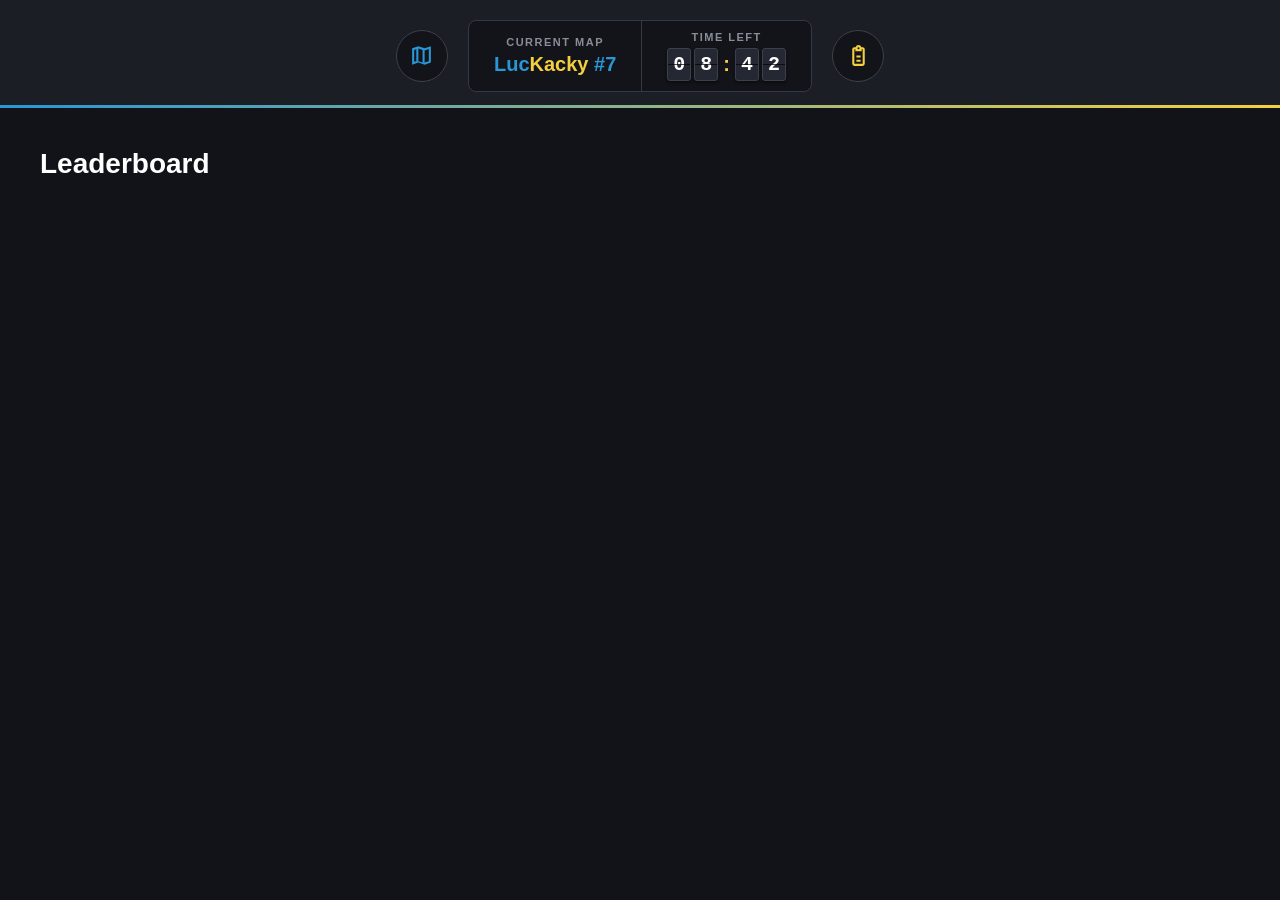
==== leaderboard.html @ 28912944 "Update website" ====
<!DOCTYPE html>
<html lang="en">

<head>
    <meta charset="UTF-8">
    <meta name="viewport" content="width=device-width, initial-scale=1.0">

    <title>LucKacky - Leaderboard</title>

    <link rel="stylesheet" href="style.css">
</head>

<body>

    <!-- Bandeau supérieur -->
    <header id="site-header"></header>

    <main>

        <h2>Leaderboard</h2>

    </main>

    <script src="script.js"></script>
    
</body>

</html>
---- style.css ----
* {
    box-sizing: border-box;
}

body {
    margin: 0;
    background-color: #111318;
    color: white;
    font-family: Arial, sans-serif;
}

/* ========================================
   BANDEAU SUPERIEUR
   ======================================== */

header {
    position: sticky;
    top: 0;
    z-index: 1000;

    padding: 18px 40px 15px;

    background-color: #1b1e25;
}

/* Ligne supérieure */

.header-top {
    display: flex;
    align-items: center;
    justify-content: center;

    gap: 20px;

    min-height: 75px;
}


/* ========================================
   CURRENT MAP + TIME LEFT
   ======================================== */

.current-info {
    display: flex;
    align-items: stretch;

    background-color: #121419;

    border: 1px solid #343842;
    border-radius: 8px;

    overflow: hidden;
}

.round-nav-button {
    width: 52px;
    height: 52px;

    display: flex;
    align-items: center;
    justify-content: center;

    padding: 0;

    border: 1px solid #3b404b;
    border-radius: 50%;

    background-color: #121419;
    color: white;

    font-size: 25px;

    cursor: pointer;

    transition:
        transform 0.2s,
        border-color 0.2s,
        background-color 0.2s;
}

.round-nav-button:hover {
    transform: scale(1.08);

    border-color: #2997d6;
    background-color: #242832;
}


/* Parties Current Map et Time Left */

.current-map,
.time-left {
    display: flex;
    flex-direction: column;
    align-items: center;
    justify-content: center;

    padding: 10px 25px;
}


/* Séparation entre Map et Timer */

.time-left {
    border-left: 1px solid #343842;
}


/* Petits titres */

.info-title {
    margin-bottom: 5px;

    color: #888d98;

    font-size: 11px;
    font-weight: bold;
    letter-spacing: 1.5px;
}


/* Nom de la map */

.current-map-name {
    font-size: 20px;
    font-weight: bold;
}


/* ========================================
   HORLOGE
   ======================================== */

.flip-clock {
    display: flex;
    align-items: center;

    gap: 3px;
}


/* Chaque chiffre */

.flip-clock span {
    position: relative;

    min-width: 22px;
    padding: 4px 5px;

    text-align: center;

    color: white;
    background-color: #242832;

    border: 1px solid #3b404b;
    border-radius: 3px;

    font-family: "Courier New", monospace;
    font-size: 20px;
    font-weight: bold;

    box-shadow: 0 2px 3px rgba(0, 0, 0, 0.4);
}


/* Ligne horizontale typique des anciennes horloges */

.flip-clock span::after {
    content: "";

    position: absolute;

    left: 0;
    top: 50%;

    width: 100%;
    height: 1px;

    background-color: rgba(0, 0, 0, 0.7);
}


/* Deux points */

.flip-clock b {
    margin: 0 2px;

    color: #f4d03f;

    font-size: 20px;
}

/* ========================================
   FILET BLEU -> JAUNE
   ======================================== */

header::after {
    content: "";

    position: absolute;

    left: 0;
    bottom: 0;

    width: 100%;
    height: 3px;

    background: linear-gradient(
        to right,
        #2997d6,
        #f4d03f
    );
}

/* Contenu */

main {
    max-width: 1400px;
    margin: 0 auto;
    padding: 40px;
}

main h2 {
    margin-top: 0;
    font-size: 28px;
}

/* Grille des maps */

.map-grid {
    display: grid;
    grid-template-columns: repeat(5, 1fr);
    gap: 25px;
}


/* Carte d'une map */

.map-card {
    overflow: hidden;

    background-color: #1b1e25;

    border: 1px solid #30343d;
    border-radius: 10px;

    cursor: pointer;

    transition: transform 0.2s, border-color 0.2s;
}

.map-card:hover {
    transform: translateY(-5px);

    border-color: transparent;

    background:
        linear-gradient(#1b1e25, #1b1e25) padding-box,
        linear-gradient(to right, #2997d6, #f4d03f) border-box;
}


/* Thumbnail */

.map-thumbnail {
    width: 100%;
    aspect-ratio: 1 / 1;

    display: block;
    object-fit: cover;

    background-color: #292d36;
}


/* Nom de la map */

.map-card h3 {
    margin: 0;
    padding: 15px;

    font-size: 18px;
}


/* Adaptation aux petits écrans */

@media (max-width: 900px) {

    .map-grid {
        grid-template-columns: repeat(2, 1fr);
    }

}

@media (max-width: 600px) {

    .map-grid {
        grid-template-columns: 1fr;
    }

}

.blue {
    color: #2997d6;
}

.yellow {
    color: #f4d03f;
}

.round-nav-button svg {
    width: 25px;
    height: 25px;

    fill: currentColor;
}

.maps-button {
    color: #2997d6;
}

.leaderboard-button {
    color: #f4d03f;
}

/* ========================================
   FILTRES DES MAPS
   ======================================== */

.map-filters {
    display: flex;
    justify-content: center;
    gap: 8px;

    margin-bottom: 30px;
}

.filter-button {
    padding: 9px 18px;

    color: #aeb3bd;
    background-color: #1b1e25;

    border: 1px solid #343842;
    border-radius: 20px;

    font-size: 13px;
    font-weight: bold;

    cursor: pointer;

    transition: 0.2s;
}

.filter-button:hover {
    color: white;
    border-color: #2997d6;
}

.filter-button.active {
    color: white;

    border-color: transparent;

    background:
        linear-gradient(#242832, #242832) padding-box,
        linear-gradient(to right, #2997d6, #f4d03f) border-box;
}

.round-nav-button {
    text-decoration: none;
}

/* ========================================
   PAGE MAP
   ======================================== */

.map-page {
    max-width: 1000px;
    margin: 0 auto;
    padding: 40px;
}

.map-page > h1 {
    text-align: center;

    margin-top: 0;
    margin-bottom: 40px;

    font-size: 32px;
}


/* Sections */

.map-section {
    margin-bottom: 45px;
}

.map-section h2 {
    margin-bottom: 15px;

    font-size: 20px;
}


/* ========================================
   VIDEO GPS
   ======================================== */

.video-container {
    width: 100%;
    aspect-ratio: 16 / 9;

    background-color: #1b1e25;

    border: 1px solid #30343d;
    border-radius: 10px;

    overflow: hidden;
}

.video-container iframe {
    width: 100%;
    height: 100%;

    border: none;
}

.no-gps {
    width: 100%;
    height: 100%;

    display: flex;
    align-items: center;
    justify-content: center;

    color: #888d98;

    font-size: 16px;
}

/* ========================================
   LEADERBOARD D'UNE MAP
   ======================================== */

#map-leaderboard {
    overflow: hidden;

    background-color: #1b1e25;

    border: 1px solid #30343d;
    border-radius: 10px;
}

.leaderboard-row {
    display: grid;

    grid-template-columns: 70px 1fr 120px;

    align-items: center;

    padding: 14px 20px;

    border-bottom: 1px solid #30343d;
}

.leaderboard-row:last-child {
    border-bottom: none;
}

.leaderboard-rank {
    color: #888d98;

    font-weight: bold;
}

.leaderboard-player {
    font-weight: bold;
}

.leaderboard-time {
    text-align: right;

    color: #f4d03f;

    font-family: "Courier New", monospace;
    font-weight: bold;
}
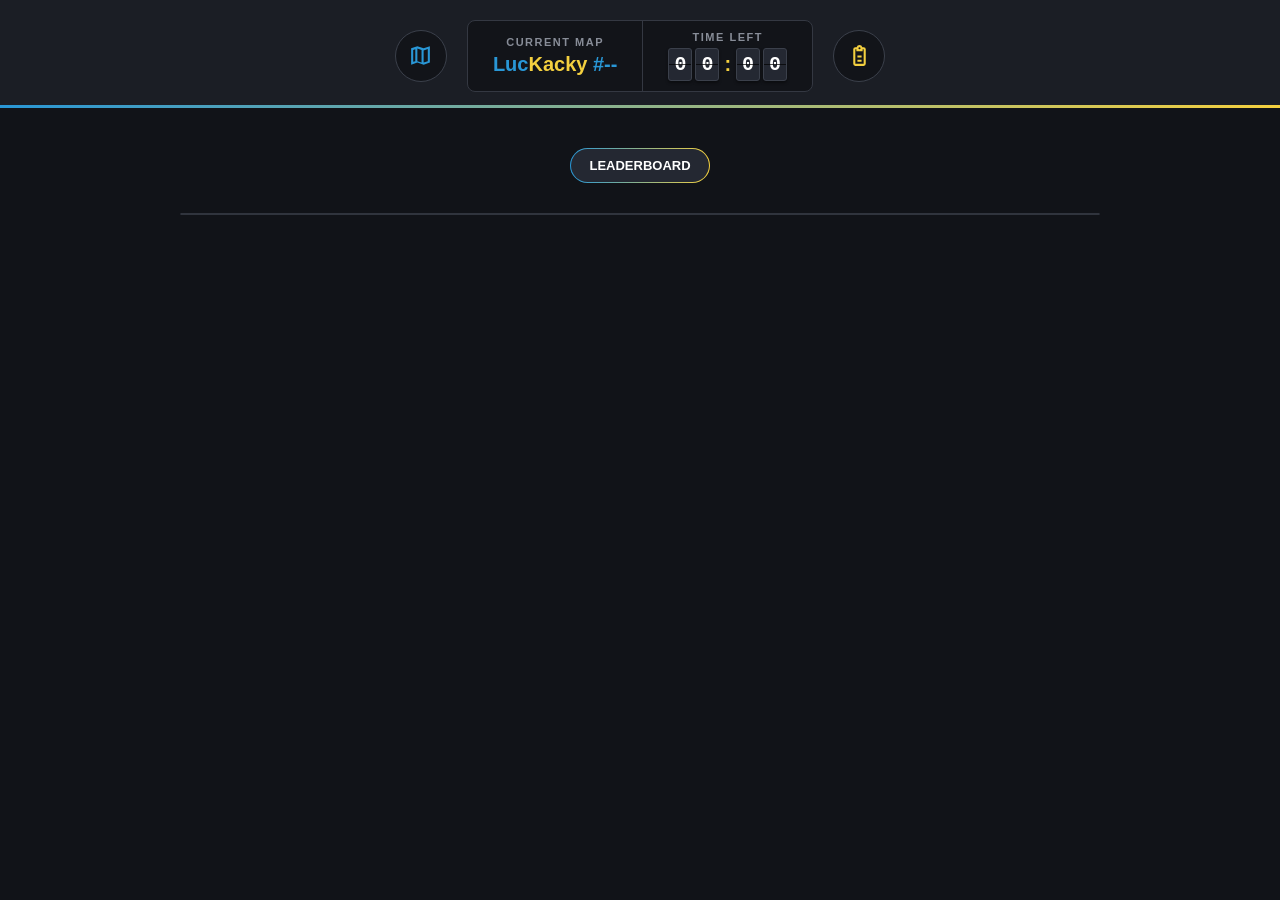
==== commit 6c3b9b9a: "Add real map leaderboards" ====
--- a/leaderboard.html
+++ b/leaderboard.html
@@ -15,14 +15,20 @@
     <!-- Bandeau supérieur -->
     <header id="site-header"></header>
 
-    <main>
+    <main class="global-leaderboard-page">
 
-        <h2>Leaderboard</h2>
+        <div class="map-filters">
+            <button class="leaderboard-filter-button active">LEADERBOARD</button>
+        </div>
+
+        <div id="global-leaderboard"></div>
+
+        <div id="global-leaderboard-pagination"></div>
 
     </main>
 
     <script src="script.js"></script>
-    
+
 </body>
 
 </html>
--- a/style.css
+++ b/style.css
@@ -336,7 +336,8 @@
     margin-bottom: 30px;
 }
 
-.filter-button {
+.filter-button,
+.leaderboard-filter-button {
     padding: 9px 18px;
 
     color: #aeb3bd;
@@ -358,7 +359,8 @@
     border-color: #2997d6;
 }
 
-.filter-button.active {
+.filter-button.active,
+.leaderboard-filter-button.active {
     color: white;
 
     border-color: transparent;
@@ -466,6 +468,29 @@
     border-bottom: 1px solid #30343d;
 }
 
+.leaderboard-header {
+    display: grid;
+
+    grid-template-columns: 70px 1fr 120px;
+
+    align-items: center;
+
+    padding: 12px 20px;
+
+    color: #888d98;
+    background-color: #121419;
+
+    border-bottom: 1px solid #30343d;
+
+    font-size: 12px;
+    font-weight: bold;
+    letter-spacing: 1px;
+}
+
+.leaderboard-header span:last-child {
+    text-align: right;
+}
+
 .leaderboard-row:last-child {
     border-bottom: none;
 }
@@ -487,4 +512,189 @@
 
     font-family: "Courier New", monospace;
     font-weight: bold;
+}
+
+/* ========================================
+   PAGINATION LEADERBOARD
+   ======================================== */
+
+#leaderboard-pagination {
+    display: flex;
+    justify-content: flex-end;
+
+    gap: 4px;
+
+    margin-top: 10px;
+}
+
+
+.pagination-button {
+    min-width: 30px;
+    height: 30px;
+
+    padding: 0 7px;
+
+    color: #888d98;
+    background: transparent;
+
+    border: 1px solid transparent;
+    border-radius: 5px;
+
+    font-size: 13px;
+
+    cursor: pointer;
+
+    transition: 0.2s;
+}
+
+
+.pagination-button:hover:not(:disabled) {
+    color: white;
+
+    background-color: #242832;
+    border-color: #343842;
+}
+
+
+.pagination-button.active {
+    color: white;
+
+    background-color: #242832;
+    border-color: #2997d6;
+
+    font-weight: bold;
+}
+
+
+.pagination-button:disabled {
+    opacity: 0.25;
+    cursor: default;
+}
+
+/* ========================================
+   LEADERBOARD GENERAL
+   ======================================== */
+
+.global-leaderboard-page {
+    max-width: 1000px;
+    margin: 0 auto;
+    padding: 40px;
+}
+
+.global-leaderboard-page h1 {
+    margin-top: 0;
+    margin-bottom: 30px;
+
+    text-align: center;
+}
+
+
+#global-leaderboard {
+    overflow: hidden;
+
+    background-color: #1b1e25;
+
+    border: 1px solid #30343d;
+    border-radius: 10px;
+}
+
+
+.global-leaderboard-header,
+.global-leaderboard-row {
+    display: grid;
+
+    grid-template-columns: 70px 1fr 120px 120px;
+
+    align-items: center;
+
+    padding: 14px 20px;
+}
+
+
+/* Aligne FINISHES et AVERAGE avec leurs valeurs */
+.global-leaderboard-header span:nth-child(3),
+.global-leaderboard-row span:nth-child(3),
+.global-leaderboard-header span:nth-child(4),
+.global-leaderboard-row span:nth-child(4) {
+    text-align: right;
+}
+
+
+.global-leaderboard-header {
+    color: #888d98;
+    background-color: #121419;
+
+    border-bottom: 1px solid #30343d;
+
+    font-size: 12px;
+    font-weight: bold;
+    letter-spacing: 1px;
+}
+
+
+.global-leaderboard-row {
+    border-bottom: 1px solid #30343d;
+}
+
+
+.global-leaderboard-row:last-child {
+    border-bottom: none;
+}
+
+
+.global-rank {
+    color: #888d98;
+
+    font-weight: bold;
+}
+
+
+.global-player {
+    font-weight: bold;
+}
+
+
+.global-finishes,
+.global-average {
+    text-align: right;
+
+    font-weight: bold;
+}
+
+
+.global-average {
+    color: #f4d03f;
+}
+
+
+/* Pagination */
+
+#global-leaderboard-pagination {
+    display: flex;
+    justify-content: flex-end;
+
+    gap: 4px;
+
+    margin-top: 10px;
+}
+
+.leaderboard-title {
+    display: flex;
+    justify-content: center;
+}
+
+.leaderboard-title-label {
+    padding: 10px 18px;
+
+    color: white;
+    background-color: #242832;
+
+    border: 1px solid #2997d6;
+    border-radius: 6px;
+
+    font-size: 13px;
+    font-weight: bold;
+    letter-spacing: 1px;
+
+    cursor: default;
 }
